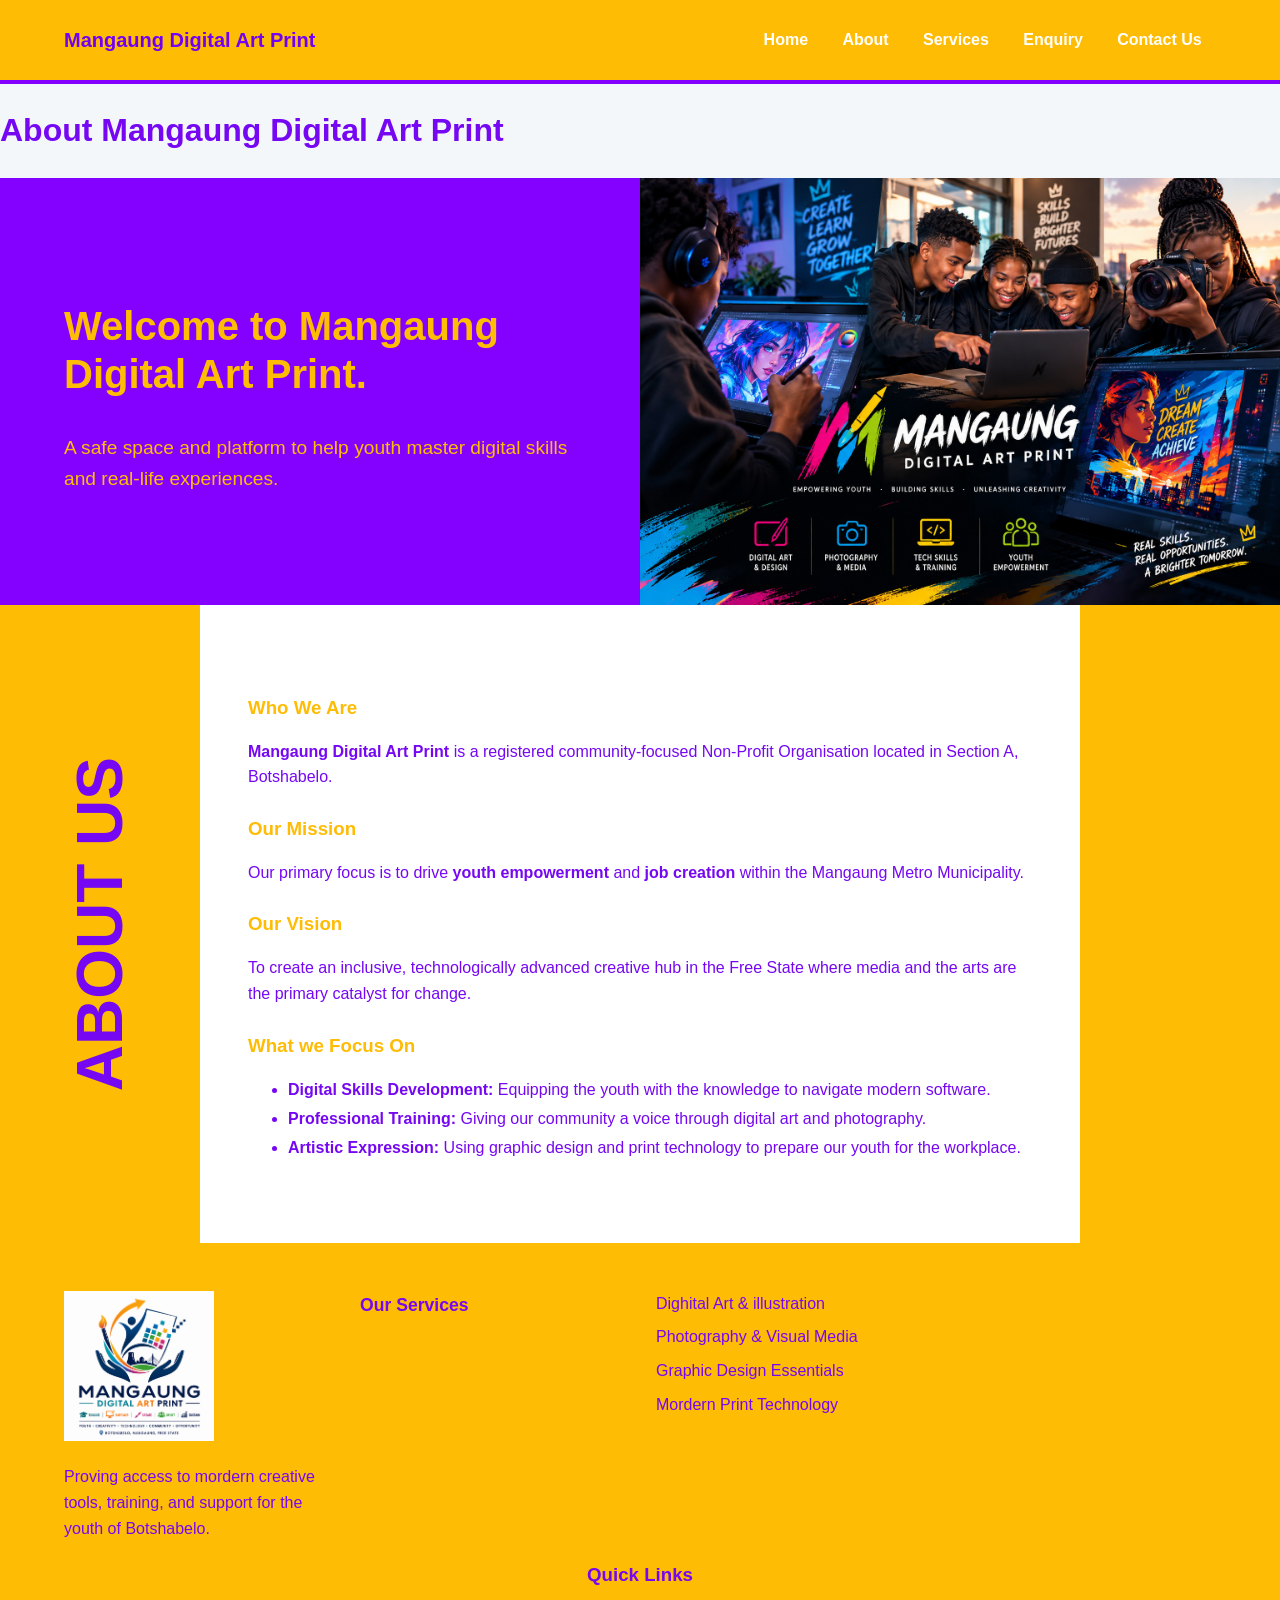
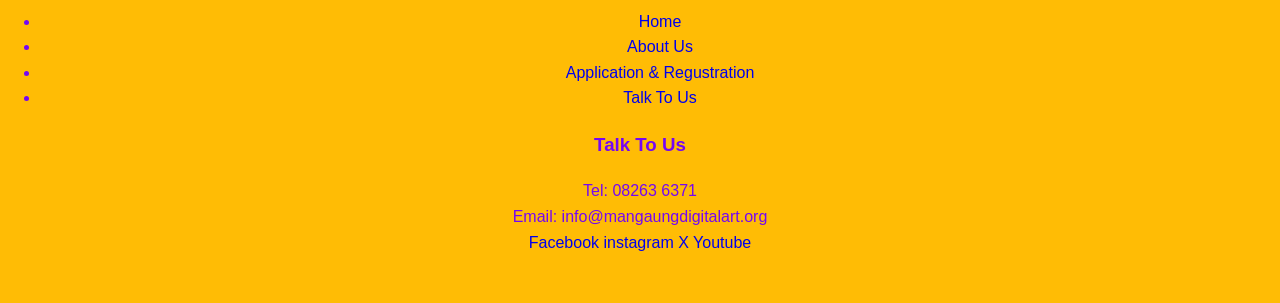
==== pages/AboutUs.html @ b60fca1b "first commit" ====
<!DOCTYPE html>
<html lang="en">
<head>
    <meta charset="UTF-8">
    <meta name="viewport" content="width=device-width, initial-scale=1.0">
        <link rel="stylesheet" href="../CSS/Style.Css">
        <title>About US- Mangaung Digital Art Print</title>
</head>
<body>

    <header class="site-header">
        <!-- container centres the content; header-inner arranges its children. -->
        <div class="container header-inner">
            <!-- Clicking the brand opens the Home page. -->
            <a class="brand" href="index.html">Mangaung Digital Art Print</a>

            <!-- aria-label gives the navigation an accessible name. -->
            <nav class="site-nav" aria-label="Main navigation">
                <a href="../index.html">Home</a>
                <a href="AboutUs.html" aria-label="page">About</a>

                <!-- aria-current identifies Services as the open page. -->
                <a href="Services.html">Services</a>

                <a href="Enquiry.html">Enquiry</a>
                <a href="ContactUs.html">Contact Us</a>
            </nav>
        </div>

        </header>
        <h1>About Mangaung Digital Art Print</h1>
    </header>

<main>
    <section class="about-split-top">
        <div class="about-welcome-box">
            <h2>Welcome to Mangaung Digital Art Print.</h2>
            <p>A safe space and platform to help youth master digital skills and real-life experiences.</p>
        </div>
        <div class="about-image-box">
            <!-- Ensure this image name exactly matches the file in your folder! -->
            <img src="../Images/WhatsApp Image 2026-09-09 at 1.56.06 PM.jpeg" alt="Community digital art project">
        </div>
    </section>

    <!-- BOTTOM SECTION: Vertical Title (Left), Content (Middle), Accent Block (Right) -->
    <section class="about-split-bottom">
        
        <div class="vertical-title-box">
            <h2>About us</h2>
        </div>
        
        <div class="about-content-box">
            <h3>Who We Are</h3>
            <p><strong>Mangaung Digital Art Print</strong> is a registered community-focused Non-Profit Organisation located in Section A, Botshabelo.</p>
            
            <h3>Our Mission</h3>
            <p>Our primary focus is to drive <strong>youth empowerment</strong> and <strong>job creation</strong> within the Mangaung Metro Municipality.</p>
            
            <h3>Our Vision</h3>
            <p>To create an inclusive, technologically advanced creative hub in the Free State where media and the arts are the primary catalyst for change.</p>
            
            <h3>What we Focus On</h3>
            <ul>
                <li><strong>Digital Skills Development:</strong> Equipping the youth with the knowledge to navigate modern software.</li>
                <li><strong>Professional Training:</strong> Giving our community a voice through digital art and photography.</li>
                <li><strong>Artistic Expression:</strong> Using graphic design and print technology to prepare our youth for the workplace.</li>
            </ul>
        </div>
        
        <!-- This creates the solid color block on the far right of the screen -->
        <div class="about-accent-box"></div>
        
    </section>
</main>

<footer class="site-footer">
        <div class="container footer-grid">


            <div>
                <img src="../Images/Logo.png" alt="Mangaung Digital Art Print Logo" class="footer-logo">
                <p>Proving access to mordern creative tools, training, and support for the youth of Botshabelo.</p>
            </div>

            <div>
                <h3>Our Services</h3>
            </div>
            <ul>
                <li><a href="Services.html">Dighital Art & illustration</a></li>
                <li><a href="Services.html">Photography & Visual Media</a></li>
                <li><a href="Services.html">Graphic Design Essentials</a></li>
                <li><a href="Services.html">Mordern Print Technology</a></li>
            </ul>
        </div>

        <div>
            <h3>Quick Links</h3>
            <ul>
                <li><a href="index.html"> Home</a></li>
                <li><a href="AboutUs.html">About Us</a></li>
                <li><a href="Enquiry.html">Application & Regustration</a></li>
                <li><a href="ContactUs.html">Talk To Us</a></li>
            </ul>
        </div>

        <div>
            <h3>Talk To Us</h3>
            <p>Tel: 08263 6371<br>Email: info@mangaungdigitalart.org</p>

            <div class="social links">
                <a href="https://facebook.com" target="_blank">Facebook</a>
                <a href="https://instagram.com" target="_blank">instagram</a>
                <a href="https://x.com" target="_blank">X</a>
                <a href="https://youtube.com" target="_blank">Youtube</a>
                </div>
            </div>
        
        
        </div>
    </footer> 

</body>
</html>
---- CSS/Style.Css ----
/* :root represents the highest-level html element.
   It stores reusable CSS variables for the whole Services page.
   Students must replace these example colours with their actual colours. */
:root {
    --primary: #ffbc05; /* Store the website's main colour. */
    --primary-dark: #ffbc05; /* Store a darker version for strong backgrounds. */
    --accent: #8400ff; /* Store the highlight and hover colour. */
    --background: #f4f7fa; /* Store the page background colour. */
    --surface: #ffffff; /* Store the card background colour. */
    --text: #7507f3; /* Store the normal text colour. */
    --border: #7507f3; /* Store the card border colour. */
}

/* Select every HTML element. */
* {
    box-sizing:border-box; /* Include padding and borders inside element widths. */
}

/* Style the complete visible webpage. */
body {
    margin: 0; /* Remove the browser's default outside spacing. */
    background-color: var(--background); /* Use the stored background colour. */
    color: var(--text); /* Use the stored normal text colour. */
    font-family: Arial, Helvetica, sans-serif; /* Set readable fallback fonts. */
    font-size: 16px; /* Set the default text size. */
    line-height: 1.6; /* Add readable space between lines. */
}

/* Create a reusable centred content area. */
.container {
    width: min(90%, 1200px); /* Use 90% width but never exceed 1200px. */
    margin-inline: auto; /* Centre the container horizontally. */
}

/* Remove normal underlines and animate link colour changes. */
a {
    text-decoration: none; /* Remove the browser's default underline. */
    transition: 0.25s ease; /* Smoothly animate interaction changes. */
}

/* Style the header across the top of the Services page. */
.site-header {
    background-color: var(--primary); /* Use the main website colour. */
    border-bottom: 4px solid var(--accent); /* Add an accent line. */
}

/* Arrange the brand and navigation in one row. */
.header-inner {
    display: flex; /* Place children next to each other. */
    align-items: center; /* Align children vertically. */
    justify-content: space-between; /* Push them to opposite sides. */
    min-height: 80px; /* Give the header a useful minimum height. */
    gap: 2rem; /* Add space between the brand and navigation. */
}

/* Style the clickable organisation name. */
.brand {
    color: #7200f5; /* Display the brand in white. */
    font-size: 1.25rem; /* Make it larger than normal text. */
    font-weight: bold; /* Emphasise the organisation name. */
}

/* Arrange the main navigation links. */
.site-nav {
    display: flex; /* Place links in one row. */
    gap: 0.35rem; /* Add a small gap between links. */
}

/* Style each link inside the main navigation. */
.site-nav a {
    padding: 0.7rem 0.9rem; /* Add clickable space inside each link. */
    border-radius: 6px; /* Round the link corners. */
    color: #ffffff; /* Display normal navigation text in white. */
    font-weight: bold; /* Make navigation labels easy to identify. */
}

/* Apply when a mouse pointer is over a navigation link. */
.site-nav a:hover {
    background-color: var(--accent); /* Change to the accent background. */
    color: var(--primary-dark); /* Use dark text for contrast. */
    transform: translateY(-2px); /* Move the link slightly upward. */
}

/* Apply when a keyboard user selects a navigation link. */
.site-nav a:focus-visible {
    outline: 3px solid #ffffff; /* Draw a visible keyboard focus outline. */
    outline-offset: 2px; /* Add space around the outline. */
}

/* Highlight the link for the page currently open. */
.site-nav a[aria-current="page"] {
    background-color: #ffffff; /* Use a white active-link background. */
    color: var(--primary); /* Use the main colour for active-link text. */
}

/* Style the short introduction at the top of the page. */
.page-header {
    padding: 4rem 0; /* Add vertical space inside the section. */
    background-color: var(--primary-dark); /* Use the dark website colour. */
    color: #7200f5; /* Make inherited text white. */
    text-align: center; /* Centre the introduction. */
}

/* Style the small line above the main heading. */
.eyebrow {
    margin-bottom: 0.5rem; /* Add space below the line. */
    color: var(--accent); /* Use the accent colour. */
    font-weight: bold; /* Emphasise the text. */
    text-transform: uppercase; /* Display the text in capital letters. */
}

/* Style the main Services heading. */
.page-header h1 {
    margin: 0 0 1rem; /* Remove top space and add bottom space. */
    font-size: clamp(2rem, 5vw, 3.25rem); /* Make the size responsive. */
}

/* Keep the introductory paragraph readable and centred. */
.page-introduction {
    max-width: 700px; /* Stop the paragraph from becoming too wide. */
    margin: 0 auto; /* Centre the paragraph. */
}

/* Add space around the main Services content. */
.services-section {
    padding: 4rem 0; /* Add vertical section spacing. */
}

/* Style the heading above the cards. */
.section-heading {
    margin: 0 0 2rem; /* Add space below the heading. */
    color: var(--primary); /* Use the main website colour. */
    text-align: center; /* Centre the heading. */
}

/* Arrange four cards in a responsive grid. */
.services-grid {
    display: grid; /* Turn this container into CSS Grid. */
    grid-template-columns: repeat(4, 1fr); /* Create four equal columns. */
    gap: 1.5rem; /* Add space between cards. */
}

/* Style every repeated service card. */
.service-card {
    overflow: hidden; /* Keep the image inside the rounded corners. */
    background-color: var(--surface); /* Use the stored card colour. */
    border: 1px solid var(--border); /* Add a light card border. */
    border-radius: 10px; /* Round the card corners. */
    box-shadow: 0 5px 15px rgba(0, 0, 0, 0.12); /* Add depth. */
    transition: transform 0.25s ease; /* Animate the card hover movement. */
}

/* Apply while the mouse is over a service card. */
.service-card:hover {
    transform: translateY(-5px); /* Lift the card slightly upward. */
}

/* Give every service image the same size. */
.service-image {
    display: block; /* Remove the inline gap below an image. */
    width: 100%; /* Fill the complete card width. */
    height: 180px; /* Give all four images equal height. */
    object-fit: cover; /* Crop images without stretching them. */
}

/* Add internal spacing around each card's text. */
.service-content {
    padding: 1.25rem; /* Add space between text and card edges. */
}

/* Style each service name. */
.service-content h3 {
    margin: 0 0 0.5rem; /* Remove top space and add bottom space. */
    color: var(--primary); /* Use the main website colour. */
}

/* Remove unnecessary space below each service description. */
.service-content p {
    margin-bottom: 0; /* Remove the final paragraph's bottom margin. */
}

/* Style the footer at the bottom of the Services page. */
.site-footer {
    padding: 2rem 0; /* Add internal footer spacing. */
    background-color: var(--primary-dark); /* Use the dark website colour. */
    color: #ffffff; /* Display footer text in white. */
    text-align: center; /* Centre the footer text. */
}

/* Remove the paragraph's default footer margin. */
.site-footer p {
    margin: 0; /* Remove unwanted space around the copyright. */
}

/* Tablet rules apply when the screen is 900px or narrower. */
@media (max-width: 900px) {
    /* Stack the brand above the navigation on tablets. */
    .header-inner {
        flex-direction: column; /* Change the header from a row to a column. */
        padding: 1rem 0; /* Add space inside the stacked header. */
    }

    /* Allow tablet navigation links to move onto another line. */
    .site-nav {
        justify-content: center; /* Centre the links. */
        flex-wrap: wrap; /* Wrap links when space is limited. */
    }

    /* Change the four service cards into two columns. */
    .services-grid {
        grid-template-columns: repeat(2, 1fr); /* Display two equal columns. */
    }
}

/* Phone rules apply when the screen is 600px or narrower. */
@media (max-width: 600px) {
    /* Stack the navigation links vertically. */
    .site-nav {
        width: 100%; /* Fill the available phone width. */
        flex-direction: column; /* Place links below one another. */
    }

    /* Make every phone navigation link easy to tap. */
    .site-nav a {
        width: 100%; /* Make each link fill the navigation width. */
        text-align: center; /* Centre each link label. */
    }

    /* Display one service card per row on phones. */
    .services-grid {
        grid-template-columns: 1fr; /* Change the grid to one column. */
    }
}




.contact-section {
    padding: 40px 0;
}

.contact-grid {
    display: grid;
    grid-template-columns: 1fr 1fr;
    gap: 40px;
    align-items: start;
}

.contact-form {
    background-color: #fff;
    padding: 25px;
    border-radius: 5px;
    box-shadow: 0 2px 10px rgba(0, 0, 0, 0.12);
}

.contact-form h2 {
    margin-top: 0;
    margin-bottom: 25px;
    color: #222;
    font-size: 24px;
}

.contact-form input,
.contact-form select,
.contact-form textarea {
    width: 100%;
    box-sizing: border-box;
    padding: 10px 12px;
    margin-bottom: 12px;
    border: 1px solid #ddd;
    border-radius: 2px;
    font-size: 13px;
    font-family: Arial, sans-serif;
    background-color: #fff;
    color: #555;
}

.contact-form input {
    height: 40px;
}

.contact-form select {
    height: 40px;
    cursor: pointer;
}

.contact-form textarea {
    height: 70px;
    resize: vertical;
}

.contact-form input:focus,
.contact-form select:focus,
.contact-form textarea:focus {
    outline: none;
    border-color: #c9a646;
}

.contact-form button {
    background-color: #c5a24a;
    color: white;
    border: none;
    border-radius: 20px;
    padding: 10px 25px;
    font-size: 13px;
    font-weight: bold;
    cursor: pointer;
    margin-top: 10px;
}

.contact-form button:hover {
    background-color: #a98935;
}

@media (max-width: 768px) {
    .contact-grid {
        grid-template-columns: 1fr;
    }

    .contact-form {
        width: 100%;
        box-sizing: border-box;
    }

    .contact-details iframe {
        width: 100%;
        height: 400px;
    }
}

/* 4-Coumn Footer Layout */
.site-footer{
    background-color:var(--primary);
    padding: 3rem 0;
    color: var(--text);
}

.footer-grid{
    display: grid;
    grid-template-columns: repeat(4, 1fr);
    gap: 2rem;
    text-align: left;
}

.footer-logo{
    max-width: 150px;
    margin-bottom: 1rem;
}

.footer-grid h3{
    margin-top: 0;
    margin-bottom: 1rem;
    font-size: 1.1rem;
}

.footer-grid ul {
    list-style: none;
    padding: 0;
    margin: 0;
}

.footer-grid ul li{
    margin-bottom: 0.5rem;
}

.footer-grid a{
    color: var(--text);
}

.footer-grid a:hover{
    color: var(--background);
}

/*Social Media Button Links*/
.social-links{
    display: flex;
    gap: 0.5rem;
    margin-top: 1rem;
    flex-wrap: wrap;
}

.social-links a{
    background-color: var(--accent);
    color: #ffffff;
    padding:  0.5rem 0.8rem;
    border-radius: 4px;
    font-size: 0.9rem;
}

.social-links a:hover{
    background-color: var(--background);
    color: var(--accent);
}

/*Responsive Rules for Contact and Footer grid */
@media (max-width:900px){
    .contact-grid{
        grid-template-columns: 1fr;
    }
    .footer-grid{
        grid-template-columns: repeat(2, 1fr);
    }
}

@media (media-width:600px){
    .footer-grid{
        grid-template-columns: 1fr;
    }
}

/*Alighns the logo and the h1 side-by-side */
.heading-with-logo{
    display:flex;
    align-items: center;
    justify-content: center;
    gap: 15px;
    margin-bottom: 1rem;
    flex-wrap: wrap;
}

/*Control the logo size so it doesnt break the banner*/
.banner-logo{
    height: 50px;
    width: auto;
}

/*Controls the size of the logo in the orange banner*/
.banner-logo{
    max-width: 350px;
    height: auto;
    margin: 20px;
}

/* --- ENQUIRY PAGE STYLING --- */

/* Page Background & Text Color */
.enquiry-page {
    background-color: #ffffff; /* Lavender background */
    color: #5900ff; /* Dark Navy text */
    padding: 5rem 0;
}

.enquiry-page h2 {
    color: #1a1b41;
    font-size: 1.8rem;
    margin-bottom: 1rem;
}

/* 2-Column Layout Grid */
.enquiry-grid {
    display: grid;
    grid-template-columns: 1fr 1fr;
    gap: 4rem;
}

/* Left Column Styling */
.faq-list {
    list-style: none;
    padding: 0;
}

.faq-list li {
    margin-bottom: 1.5rem;
    line-height: 1.6;
}

.faq-list strong {
    font-size: 1.1rem;
    display: block;
    margin-bottom: 0.3rem;
}

/* Right Column Form Styling */
.minimal-form {
    display: flex;
    flex-direction: column;
    gap: 2rem;
    margin-top: 1.5rem;
}

/* Puts Name and Email side-by-side */
.form-row {
    display: grid;
    grid-template-columns: 1fr 1fr;
    gap: 2rem;
}

.input-group {
    display: flex;
    flex-direction: column;
}

.input-group label {
    font-size: 0.9rem;
    font-weight: bold;
    margin-bottom: 0.5rem;
}

/* The "Line Only" Input Style */
.input-group input[type="text"],
.input-group input[type="email"],
.input-group textarea {
    background: transparent;
    border: none;
    border-bottom: 2px solid #1a1b41;
    color: #1a1b41;
    padding: 0.5rem 0;
    font-family: inherit;
    font-size: 1rem;
    outline: none;
}

.input-group textarea {
    resize: vertical;
}

/* Remove border-bottom highlight on click */
.input-group input:focus,
.input-group textarea:focus {
    border-bottom: 2px solid #5d678a; 
}

/* Radio Button Styling */
.minimal-fieldset {
    border: none;
    padding: 0;
    margin: 0;
}

.minimal-fieldset legend {
    font-size: 0.9rem;
    font-weight: bold;
    margin-bottom: 1rem;
}

.radio-group {
    margin-bottom: 0.5rem;
    display: flex;
    align-items: center;
    gap: 0.5rem;
}

/* Pill-shaped Submit Button */
.pill-button {
    background-color: #5d678a; /* Slate Blue */
    color: #ffffff;
    border: none;
    border-radius: 25px; /* Creates the pill shape */
    padding: 0.8rem 2.5rem;
    font-size: 1rem;
    font-weight: bold;
    cursor: pointer;
    align-self: flex-start; /* Stops the button from stretching across the screen */
    transition: background-color 0.3s ease;
}

.pill-button:hover {
    background-color: #1a1b41; /* Dark Navy on hover */
}

/* Mobile Responsiveness */
@media (max-width: 900px) {
    .enquiry-grid {
        grid-template-columns: 1fr; /* Stacks the columns on small screens */
        gap: 3rem;
    }
    
    .form-row {
        grid-template-columns: 1fr; /* Stacks the name and email on phones */
    }
}

/* --- ENQUIRY HERO BANNER --- */
.enquiry-hero {
    /* Change 'your-image-name.jpg' to your actual file name! */
    background-image: url('../Images/WhatsApp\ Image\ 2026-09-07\ at\ 5.26.24\ PM\ \(1\).jpeg');
    background-size: cover; /* Stretches the image to fill the box without distorting it */
    background-position: center; /* Keeps the most important part of the image in the middle */
    background-repeat: no-repeat;
    
    /* Controls how tall the picture is */
    height: 50vh; /* Takes up 50% of the screen height */
    min-height: 400px; 
    
    /* Centers the text perfectly inside the banner */
    display: flex;
    align-items: center;
    justify-content: center;
    text-align: center;
    
    /* This adds a slight dark tint to the picture so the white text is easy to read */
    background-color: rgba(0, 0, 0, 0.4);
    background-blend-mode: overlay;
    
    margin-bottom: 4rem; /* Adds space between the picture and your form below it */
}

/* Styles the floating text */
.hero-content h1 {
    color: #ffffff;
    font-size: clamp(2rem, 5vw, 3.5rem); /* Shrinks nicely on cellphones */
    line-height: 1.2;
    margin: 0;
    text-shadow: 2px 2px 8px rgba(0, 0, 0, 0.6); /* Adds a drop shadow to the letters */
}

/* --- ABOUT PAGE SPLIT LAYOUT --- */

/* Removes default margins from the main tag so the colors touch the edges */
main {
    margin: 0;
    padding: 0;
}

/* TOP SECTION (2 Columns) */
.about-split-top {
    display: grid;
    grid-template-columns: 1fr 1fr; /* Two equal columns */
}

.about-welcome-box {
    background-color: var(--accent); /* Light Orange */
    color: var(--primary); /* Deep Purple text */
    padding: 4rem;
    display: flex;
    flex-direction: column;
    justify-content: center;
}

.about-welcome-box h2 {
    font-size: 2.5rem;
    margin-bottom: 1rem;
    line-height: 1.2;
}

.about-welcome-box p {
    font-size: 1.2rem;
}

.about-image-box {
    height: 100%;
}

.about-image-box img {
    width: 100%;
    height: 100%;
    object-fit: cover; /* Prevents the image from squishing */
    display: block;
}

/* BOTTOM SECTION (3 Columns) */
.about-split-bottom {
    display: grid;
    grid-template-columns: 200px 1fr 200px; /* Specific widths to match the picture */
}

/* The Sideways Text Box */
.vertical-title-box {
    background-color: #ffbc05; /* A very light pink/purple for contrast */
    display: flex;
    align-items: center;
    justify-content: center;
    padding: 2rem;
}

.vertical-title-box h2 {
    color: var(--text);
    font-size: 4rem;
    margin: 0;
    /* The CSS to turn the text completely sideways */
    writing-mode: vertical-rl;
    transform: rotate(180deg);
    text-transform: uppercase;
}

/* The Main Text Area */
.about-content-box {
    background-color: #ffffff;
    padding: 4rem 3rem;
}

.about-content-box h3 {
    color: var(--primary-dark);
    margin-top: 1.5rem;
    margin-bottom: 0.5rem;
}

.about-content-box ul {
    line-height: 1.8;
}

/* The Blank Color Block on the Right */
.about-accent-box {
    background-color: var(--primary-dark); /* Darker Orange */
}

/* --- MOBILE RESPONSIVENESS --- */
@media (max-width: 900px) {
    /* Stacks everything in a single column on phones/tablets */
    .about-split-top,
    .about-split-bottom {
        grid-template-columns: 1fr; 
    }
    
    .vertical-title-box h2 {
        /* Turns the text right-side up for mobile screens */
        writing-mode: horizontal-tb;
        transform: none;
        font-size: 2.5rem;
    }
    
    .about-accent-box {
        display: none; /* Hides the blank accent box on small screens */
    }
}

/* --- MODERN HOME PAGE STYLING (Uber-Style) --- */

.modern-home {
    background-color: #ffffff; /* Clean white background */
    color: #000000;
    padding-bottom: 5rem;
}

/* 1. TOP SPLIT SECTION */
.home-hero-split {
    display: grid;
    grid-template-columns: 1fr 1fr; /* Two equal columns */
    align-items: center; /* Centers content vertically */
    gap: 4rem;
    padding: 5rem 0;
}

.hero-text-content h1 {
    font-size: clamp(2.5rem, 4vw, 4rem); /* Massive, bold heading */
    line-height: 1.1;
    margin-top: 0;
    margin-bottom: 1.5rem;
    color: #000000;
}

.hero-text-content p {
    font-size: 1.1rem;
    margin-bottom: 2rem;
    color: #333333;
}

/* Action Buttons */
.hero-actions {
    display: flex;
    gap: 1rem;
}

.primary-btn, .secondary-btn {
    padding: 0.8rem 1.5rem;
    border-radius: 8px;
    font-weight: bold;
    font-size: 1rem;
}

.primary-btn {
    background-color: #000000;
    color: #ffffff;
}

.primary-btn:hover {
    background-color: #333333;
    color: #ffffff;
}

.secondary-btn {
    background-color: #eeeeee;
    color: #000000;
}

.secondary-btn:hover {
    background-color: #dddddd;
}

/* Large Rounded Image */
.hero-image-container img {
    width: 100%;
    height: 500px;
    object-fit: cover;
    border-radius: 20px; /* Gives it the soft, rounded edges from the picture */
    box-shadow: 0 10px 30px rgba(0,0,0,0.1);
}

/* 2. BOTTOM SUGGESTIONS GRID */
.focus-suggestions {
    margin-top: 2rem;
}

.focus-suggestions h2 {
    font-size: 2rem;
    margin-bottom: 2rem;
    color: #000000;
}

.suggestions-grid {
    display: grid;
    grid-template-columns: repeat(auto-fit, minmax(250px, 1fr)); /* Responsive columns */
    gap: 1.5rem;
}

* The Updated Grey Cards */
.suggestion-card {
    background-color: #f6f6f6; 
    padding: 1.5rem;
    border-radius: 12px;
    transition: transform 0.2s ease;
    
    /* THESE 3 LINES PUT THE TEXT ON THE LEFT AND IMAGE ON THE RIGHT */
    display: flex;
    justify-content: space-between;
    align-items: flex-end; /* Pushes the image to the bottom corner */
    gap: 1rem;
}

.suggestion-card:hover {
    transform: translateY(-5px); 
}

/* This controls how big the small images are */
.card-icon {
    width: 80px; /* Change this number to make the images bigger or smaller */
    height: auto;
    object-fit: contain; /* Stops the image from looking squished */
    border-radius: 8px; /* Optional: rounds the corners of your little images */
}
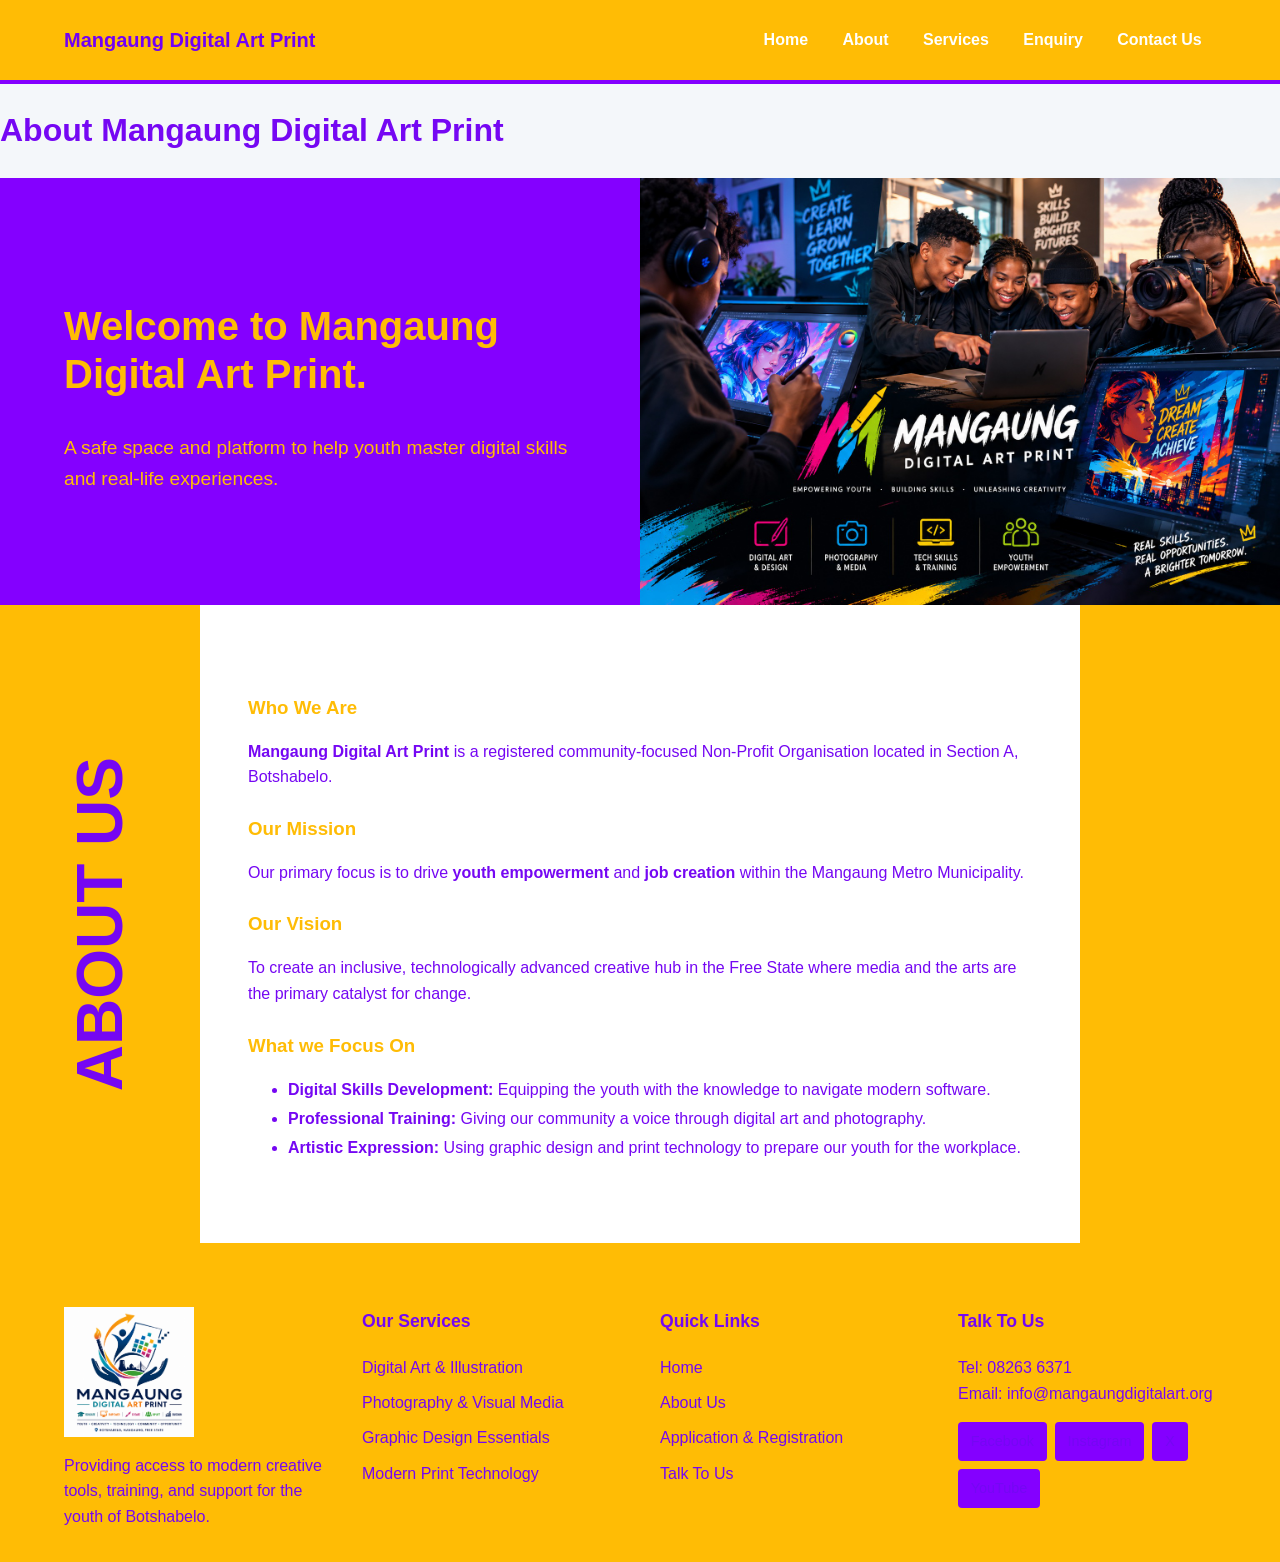
==== commit e89a4df1: "first commit" ====
--- a/pages/AboutUs.html
+++ b/pages/AboutUs.html
@@ -75,50 +75,50 @@
 </main>
 
 <footer class="site-footer">
-        <div class="container footer-grid">
+  <div class="footer-grid">
+    <!-- Column 1 -->
+    <div class="footer-col">
+      <img src="../Images/Logo.png" alt="Mangaung Digital Art" class="footer-logo">
+      <p>Providing access to modern creative tools, training, and support for the youth of Botshabelo.</p>
+    </div>
 
+    <!-- Column 2 -->
+    <div class="footer-col">
+      <h3>Our Services</h3>
+      <ul>
+        <li><a href="./Services.html">Digital Art & Illustration</a></li>
+        <li><a href="./Services.html">Photography & Visual Media</a></li>
+        <li><a href="./Services.html">Graphic Design Essentials</a></li>
+        <li><a href="./Services.html">Modern Print Technology</a></li>
+      </ul>
+    </div>
 
-            <div>
-                <img src="../Images/Logo.png" alt="Mangaung Digital Art Print Logo" class="footer-logo">
-                <p>Proving access to mordern creative tools, training, and support for the youth of Botshabelo.</p>
-            </div>
+    <!-- Column 3 -->
+    <div class="footer-col">
+      <h3>Quick Links</h3>
+      <ul>
+        <li><a href="../index.html">Home</a></li>
+        <li><a href="./AboutUs.html">About Us</a></li>
+        <li><a href="./Services.html">Application & Registration</a></li>
+        <li><a href="./Enquiry.html">Talk To Us</a></li>
+      </ul>
+    </div>
 
-            <div>
-                <h3>Our Services</h3>
-            </div>
-            <ul>
-                <li><a href="Services.html">Dighital Art & illustration</a></li>
-                <li><a href="Services.html">Photography & Visual Media</a></li>
-                <li><a href="Services.html">Graphic Design Essentials</a></li>
-                <li><a href="Services.html">Mordern Print Technology</a></li>
-            </ul>
-        </div>
-
-        <div>
-            <h3>Quick Links</h3>
-            <ul>
-                <li><a href="index.html"> Home</a></li>
-                <li><a href="AboutUs.html">About Us</a></li>
-                <li><a href="Enquiry.html">Application & Regustration</a></li>
-                <li><a href="ContactUs.html">Talk To Us</a></li>
-            </ul>
-        </div>
-
-        <div>
-            <h3>Talk To Us</h3>
-            <p>Tel: 08263 6371<br>Email: info@mangaungdigitalart.org</p>
-
-            <div class="social links">
-                <a href="https://facebook.com" target="_blank">Facebook</a>
-                <a href="https://instagram.com" target="_blank">instagram</a>
-                <a href="https://x.com" target="_blank">X</a>
-                <a href="https://youtube.com" target="_blank">Youtube</a>
-                </div>
-            </div>
-        
-        
-        </div>
-    </footer> 
+    <!-- Column 4 -->
+    <!-- Column 4 -->
+<div class="footer-col">
+  <h3>Talk To Us</h3>
+  <p>Tel: <a href="tel:+2782636371">08263 6371</a></p>
+  <p>Email: <a href="mailto:info@mangaungdigitalart.org">info@mangaungdigitalart.org</a></p>
+  <div class="social-links">
+    <a href="https://www.facebook.com/yourpage" target="_blank" rel="noopener noreferrer">Facebook</a>
+    <a href="https://www.instagram.com/yourprofile" target="_blank" rel="noopener noreferrer">Instagram</a>
+    <a href="https://x.com/yourhandle" target="_blank" rel="noopener noreferrer">X</a>
+    <a href="https://www.youtube.com/@yourchannel" target="_blank" rel="noopener noreferrer">YouTube</a>
+  </div>
+</div>
+  </div>
+</footer>
 
 </body>
 </html>
--- a/CSS/Style.Css
+++ b/CSS/Style.Css
@@ -339,6 +339,7 @@
     display: grid;
     grid-template-columns: repeat(4, 1fr);
     gap: 2rem;
+    align-items: start;
     text-align: left;
 }
 
@@ -348,8 +349,7 @@
 }
 
 .footer-grid h3{
-    margin-top: 0;
-    margin-bottom: 1rem;
+    margin:0.0.1rem 0;
     font-size: 1.1rem;
 }
 
@@ -430,6 +430,54 @@
     height: auto;
     margin: 20px;
 }
+
+
+.contact-info {
+    display: grid;
+    grid-template-columns: 1fr 1fr;
+    gap: 25px;
+    margin-bottom: 30px;
+}
+
+.contact-box {
+    border: 1px solid #ddd;
+    border-radius: 8px;
+    padding: 25px 30px;
+    background-color: #fff;
+    box-sizing: border-box;
+    min-height: 200px;
+}
+
+.contact-box h3,
+.contact-box h4 {
+    margin-top: 0;
+    margin-bottom: 25px;
+}
+
+/* Opening hours spacing */
+.contact-box ul {
+    margin: 0;
+    padding-left: 20px;
+}
+
+.contact-box li {
+    margin-bottom: 15px;
+    line-height: 1.6;
+}
+
+/* Give the last item some breathing room */
+.contact-box li:last-child {
+    margin-bottom: 0;
+}
+
+
+
+@media (max-width: 768px) {
+    .contact-info {
+        grid-template-columns: 1fr;
+    }
+}
+
 
 /* --- ENQUIRY PAGE STYLING --- */
 
@@ -827,4 +875,100 @@
     height: auto;
     object-fit: contain; /* Stops the image from looking squished */
     border-radius: 8px; /* Optional: rounds the corners of your little images */
+}
+/* --- FOOTER ALIGNMENT FIX --- */
+
+.site-footer {
+  background-color: var(--primary);
+  color: var(--text);
+  padding: 4rem 0 2rem;
+  width: 100%;
+}
+
+/* Constrains width and centers the entire grid */
+.footer-grid {
+  width: min(90%, 1200px);
+  margin-inline: auto;
+  display: grid;
+  grid-template-columns: repeat(4, 1fr);
+  gap: 2.5rem;
+  align-items: start;
+  text-align: left;
+}
+
+/* Column 1: Brand & Logo */
+.footer-col:first-child,
+.footer-brand {
+  display: flex;
+  flex-direction: column;
+  align-items: flex-start;
+}
+
+.footer-logo {
+  max-width: 130px;
+  height: auto;
+  margin-bottom: 1rem;
+  display: block;
+}
+
+/* Headings */
+.footer-grid h3 {
+  margin: 0 0 1.25rem 0;
+  font-size: 1.1rem;
+  font-weight: bold;
+  color: var(--text);
+}
+
+/* Lists & Links */
+.footer-grid ul {
+  list-style: none;
+  padding: 0;
+  margin: 0;
+}
+
+.footer-grid ul li {
+  margin-bottom: 0.6rem;
+}
+
+.footer-grid a {
+  color: var(--text);
+  text-decoration: none;
+}
+
+.footer-grid a:hover {
+  text-decoration: underline;
+  opacity: 0.85;
+}
+
+/* Social links container */
+.footer-grid .social-links {
+  display: flex;
+  gap: 0.5rem;
+  margin-top: 1rem;
+  flex-wrap: wrap;
+}
+
+/* Responsive collapse for tablets and mobile */
+@media (max-width: 900px) {
+  .footer-grid {
+    grid-template-columns: repeat(2, 1fr);
+    gap: 2rem;
+  }
+}
+
+@media (max-width: 550px) {
+  .footer-grid {
+    grid-template-columns: 1fr;
+    text-align: center;
+  }
+
+  .footer-logo,
+  .footer-col:first-child,
+  .footer-brand {
+    align-items: center;
+  }
+
+  .footer-grid .social-links {
+    justify-content: center;
+  }
 }
